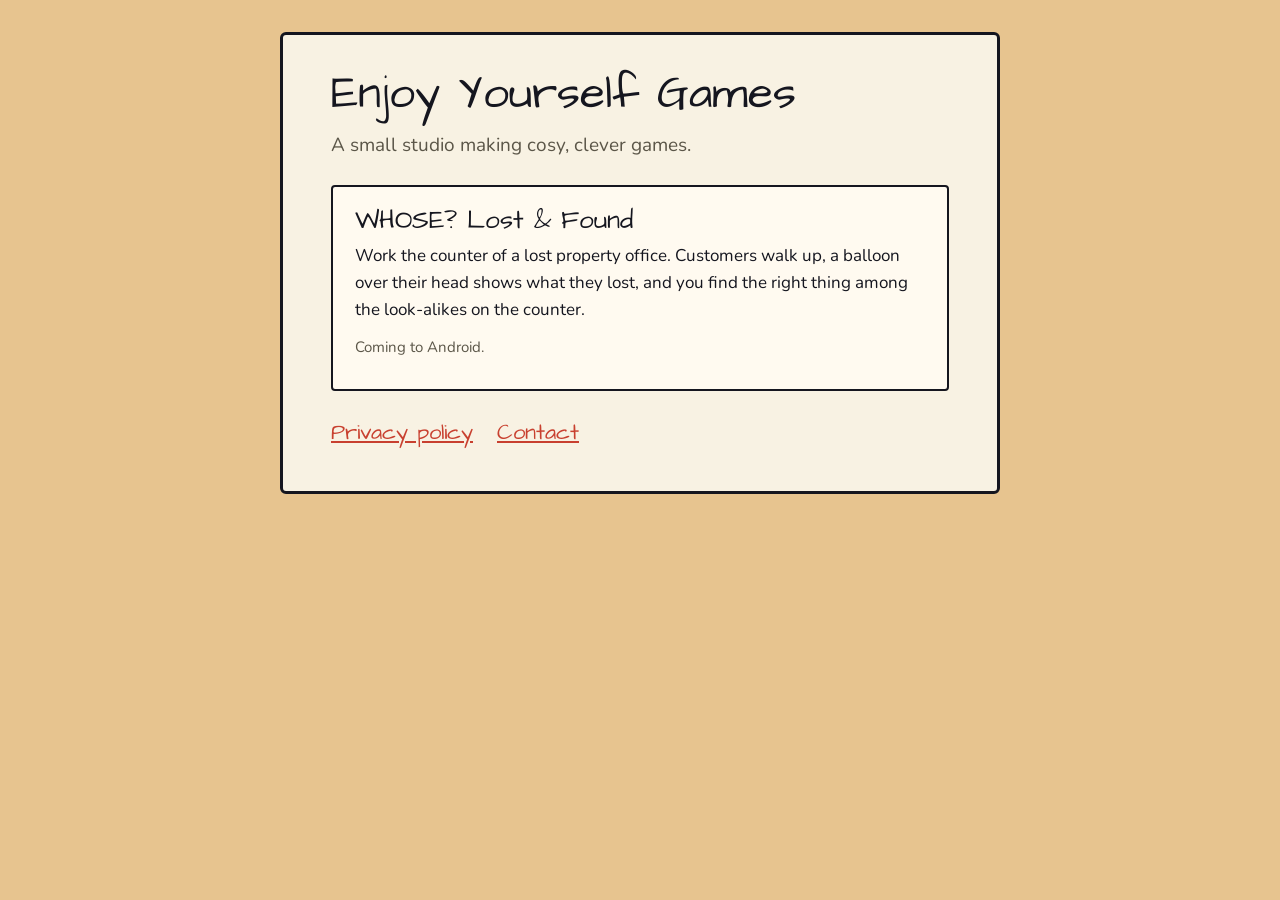
==== index.html @ 52605382 "Studio website, privacy policy and app-ads.txt" ====
<!doctype html>
<html lang="en">
<head>
<meta charset="utf-8">
<meta name="viewport" content="width=device-width, initial-scale=1">
<title>Enjoy Yourself Games</title>
<meta name="description" content="Enjoy Yourself Games - the small studio behind WHOSE? Lost &amp; Found.">
<link rel="preconnect" href="https://fonts.googleapis.com">
<link rel="preconnect" href="https://fonts.gstatic.com" crossorigin>
<link href="https://fonts.googleapis.com/css2?family=Architects+Daughter&family=Nunito:wght@400;700&display=swap" rel="stylesheet">
<link rel="stylesheet" href="style.css">
</head>
<body>
<main class="sheet">
  <h1>Enjoy Yourself Games</h1>
  <p class="lead">A small studio making cosy, clever games.</p>

  <section class="card">
    <h2>WHOSE? Lost &amp; Found</h2>
    <p>Work the counter of a lost property office. Customers walk up, a balloon over their head shows what they
       lost, and you find the right thing among the look-alikes on the counter.</p>
    <p class="note">Coming to Android.</p>
  </section>

  <nav class="links">
    <a href="privacy.html">Privacy policy</a>
    <a href="mailto:enjoyyourselfabout@gmail.com">Contact</a>
  </nav>
</main>
</body>
</html>
---- style.css ----
/* The game's paper look: cream paper with an ink edge, the hand font for headings, Nunito for reading. */
:root {
  --desk: #e7c48f;
  --paper: #f8f2e3;
  --ink: #15161f;
  --muted: #5b5648;
  --accent: #c8402f;
  --line: #d9cdb2;
}
@media (prefers-color-scheme: dark) {
  :root:not([data-theme="light"]) {
    --desk: #2a2420;
    --paper: #f3ecdb;
  }
}
* { box-sizing: border-box; }
body {
  margin: 0;
  background: var(--desk);
  color: var(--ink);
  font: 17px/1.6 "Nunito", system-ui, sans-serif;
  padding: 32px 16px 64px;
}
.sheet {
  max-width: 720px;
  margin: 0 auto;
  background: var(--paper);
  border: 3px solid var(--ink);
  border-radius: 6px;
  padding: 32px clamp(18px, 5vw, 48px) 40px;
}
h1, h2 { font-family: "Architects Daughter", cursive; font-weight: 400; line-height: 1.2; }
h1 { font-size: clamp(32px, 7vw, 46px); margin: 0 0 8px; }
h2 { font-size: 26px; margin: 28px 0 6px; }
p { margin: 0 0 12px; }
.lead { font-size: 19px; color: var(--muted); }
.note { color: var(--muted); font-size: 15px; }
.back { margin-bottom: 4px; font-size: 15px; }
a { color: var(--accent); }
.card {
  margin: 24px 0;
  padding: 18px 22px;
  border: 2px solid var(--ink);
  border-radius: 4px;
  background: #fffaf0;
}
.card h2 { margin-top: 0; }
.links { display: flex; gap: 24px; flex-wrap: wrap; font-family: "Architects Daughter", cursive; font-size: 22px; }
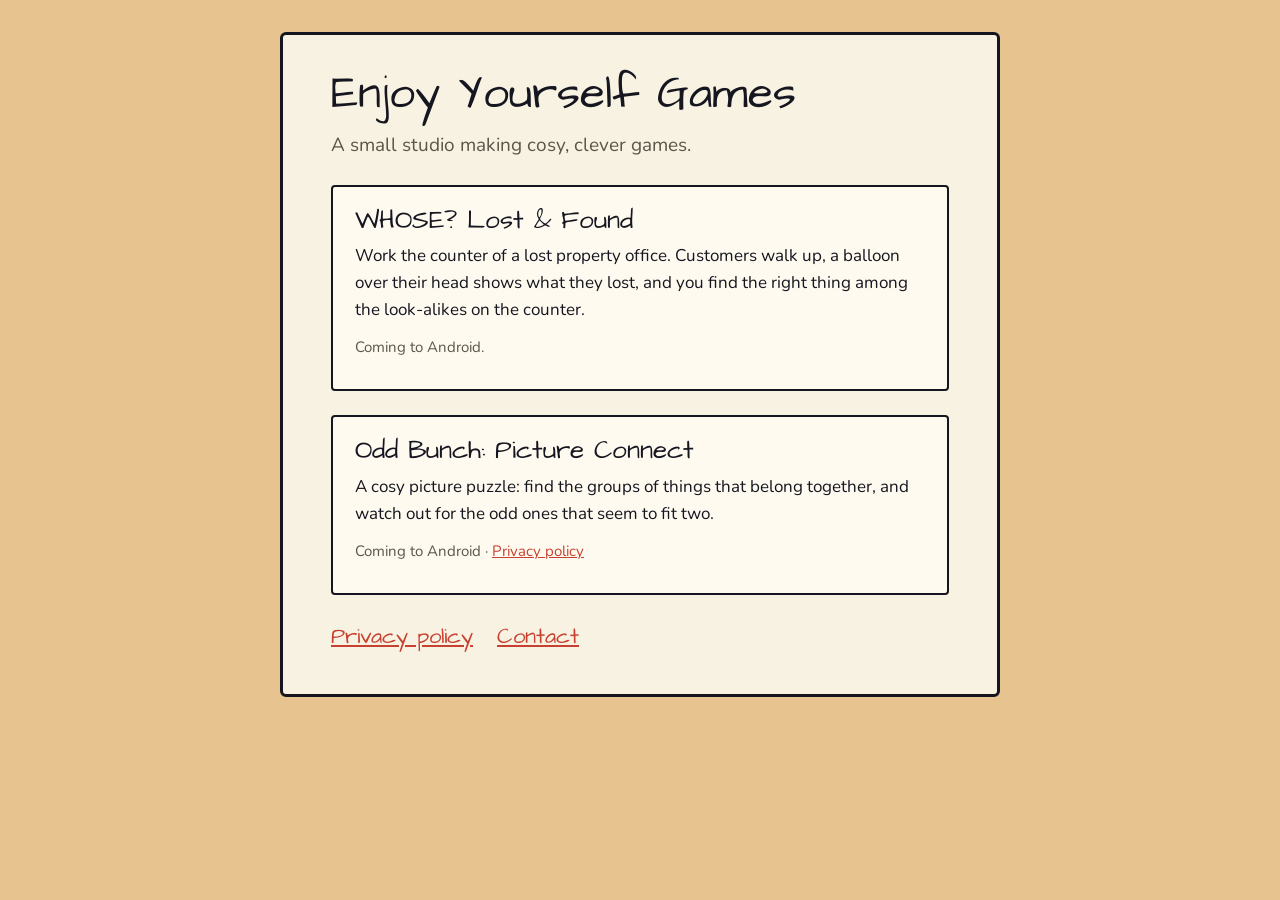
==== commit 152f6608: "Home page: Odd Bunch card with privacy policy link" ====
--- a/index.html
+++ b/index.html
@@ -1,31 +1,38 @@
-<!doctype html>
-<html lang="en">
-<head>
-<meta charset="utf-8">
-<meta name="viewport" content="width=device-width, initial-scale=1">
-<title>Enjoy Yourself Games</title>
-<meta name="description" content="Enjoy Yourself Games - the small studio behind WHOSE? Lost &amp; Found.">
-<link rel="preconnect" href="https://fonts.googleapis.com">
-<link rel="preconnect" href="https://fonts.gstatic.com" crossorigin>
-<link href="https://fonts.googleapis.com/css2?family=Architects+Daughter&family=Nunito:wght@400;700&display=swap" rel="stylesheet">
-<link rel="stylesheet" href="style.css">
-</head>
-<body>
-<main class="sheet">
-  <h1>Enjoy Yourself Games</h1>
-  <p class="lead">A small studio making cosy, clever games.</p>
-
-  <section class="card">
-    <h2>WHOSE? Lost &amp; Found</h2>
-    <p>Work the counter of a lost property office. Customers walk up, a balloon over their head shows what they
-       lost, and you find the right thing among the look-alikes on the counter.</p>
-    <p class="note">Coming to Android.</p>
-  </section>
-
-  <nav class="links">
-    <a href="privacy.html">Privacy policy</a>
-    <a href="mailto:enjoyyourselfabout@gmail.com">Contact</a>
-  </nav>
-</main>
-</body>
-</html>
+<!doctype html>
+<html lang="en">
+<head>
+<meta charset="utf-8">
+<meta name="viewport" content="width=device-width, initial-scale=1">
+<title>Enjoy Yourself Games</title>
+<meta name="description" content="Enjoy Yourself Games - the small studio behind WHOSE? Lost &amp; Found.">
+<link rel="preconnect" href="https://fonts.googleapis.com">
+<link rel="preconnect" href="https://fonts.gstatic.com" crossorigin>
+<link href="https://fonts.googleapis.com/css2?family=Architects+Daughter&family=Nunito:wght@400;700&display=swap" rel="stylesheet">
+<link rel="stylesheet" href="style.css">
+</head>
+<body>
+<main class="sheet">
+  <h1>Enjoy Yourself Games</h1>
+  <p class="lead">A small studio making cosy, clever games.</p>
+
+  <section class="card">
+    <h2>WHOSE? Lost &amp; Found</h2>
+    <p>Work the counter of a lost property office. Customers walk up, a balloon over their head shows what they
+       lost, and you find the right thing among the look-alikes on the counter.</p>
+    <p class="note">Coming to Android.</p>
+  </section>
+
+  <section class="card">
+    <h2>Odd Bunch: Picture Connect</h2>
+    <p>A cosy picture puzzle: find the groups of things that belong together, and watch out for the odd ones that
+       seem to fit two.</p>
+    <p class="note">Coming to Android &middot; <a href="oddbunch/privacy.html">Privacy policy</a></p>
+  </section>
+
+  <nav class="links">
+    <a href="privacy.html">Privacy policy</a>
+    <a href="mailto:enjoyyourselfabout@gmail.com">Contact</a>
+  </nav>
+</main>
+</body>
+</html>
